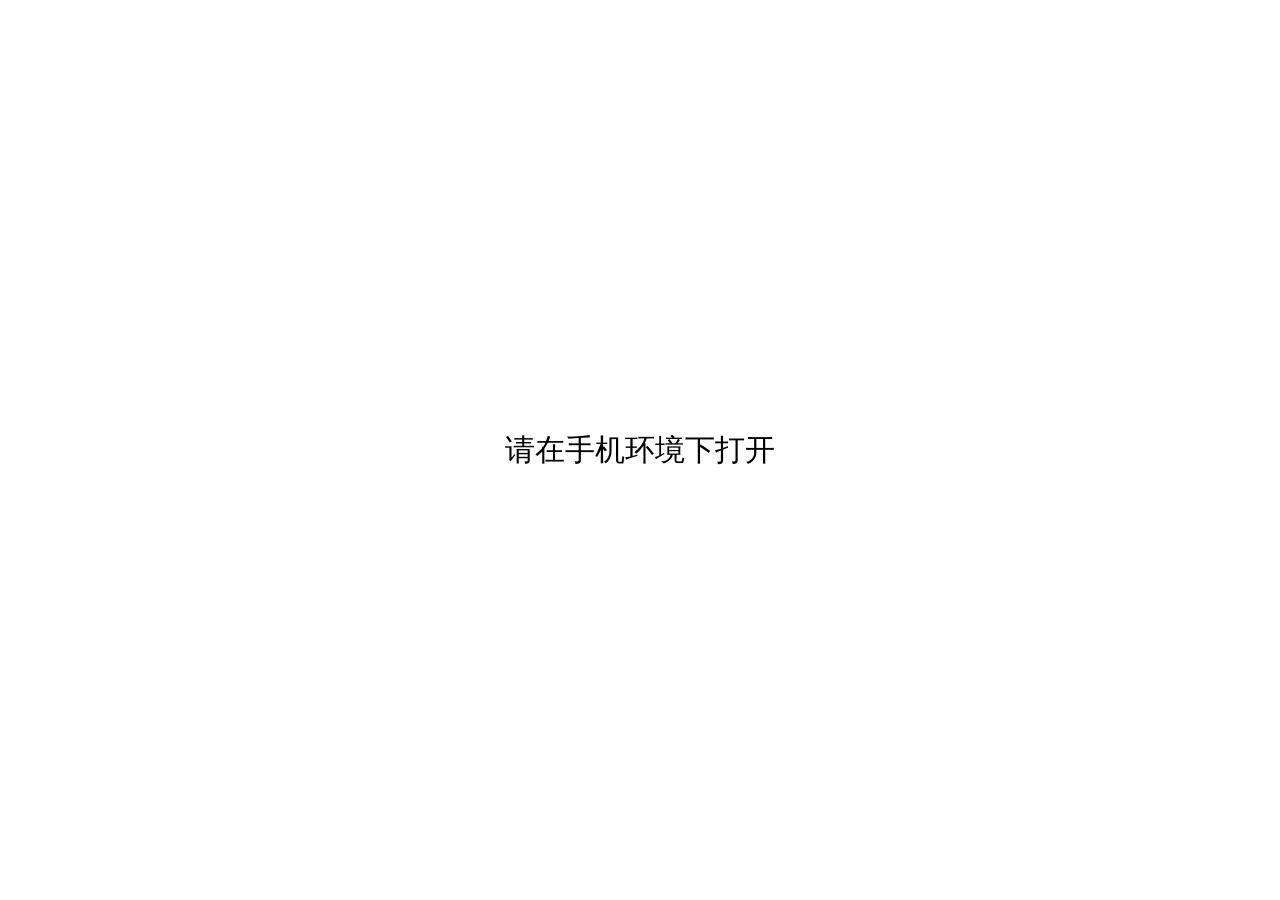
==== index.html @ 9335cc04 "update all" ====
<!doctype html><html lang="en"><head><meta charset="utf-8"/><link rel="icon" href="/favicon.ico"/><meta name="viewport" content="width=device-width,initial-scale=1,user-scalable=no"/><meta name="theme-color" content="#000000"/><meta name="description" content="Web site created using create-react-app"/><link rel="apple-touch-icon" href="/logo192.png"/><link rel="manifest" href="/manifest.json"/><title>React App</title><link href="/static/css/main.545d2fd0.chunk.css" rel="stylesheet"></head><body><noscript>You need to enable JavaScript to run this app.</noscript><div id="root"><img src="./circles.svg" style="width:30%;height:30%;margin:auto;position:absolute;top:50%;left:50%;transform:translate(-50%,-50%)"></div><script>!function(a){function e(e){for(var r,t,n=e[0],o=e[1],u=e[2],p=0,l=[];p<n.length;p++)t=n[p],Object.prototype.hasOwnProperty.call(i,t)&&i[t]&&l.push(i[t][0]),i[t]=0;for(r in o)Object.prototype.hasOwnProperty.call(o,r)&&(a[r]=o[r]);for(s&&s(e);l.length;)l.shift()();return c.push.apply(c,u||[]),f()}function f(){for(var e,r=0;r<c.length;r++){for(var t=c[r],n=!0,o=1;o<t.length;o++){var u=t[o];0!==i[u]&&(n=!1)}n&&(c.splice(r--,1),e=p(p.s=t[0]))}return e}var t={},i={1:0},c=[];function p(e){if(t[e])return t[e].exports;var r=t[e]={i:e,l:!1,exports:{}};return a[e].call(r.exports,r,r.exports,p),r.l=!0,r.exports}p.m=a,p.c=t,p.d=function(e,r,t){p.o(e,r)||Object.defineProperty(e,r,{enumerable:!0,get:t})},p.r=function(e){"undefined"!=typeof Symbol&&Symbol.toStringTag&&Object.defineProperty(e,Symbol.toStringTag,{value:"Module"}),Object.defineProperty(e,"__esModule",{value:!0})},p.t=function(r,e){if(1&e&&(r=p(r)),8&e)return r;if(4&e&&"object"==typeof r&&r&&r.__esModule)return r;var t=Object.create(null);if(p.r(t),Object.defineProperty(t,"default",{enumerable:!0,value:r}),2&e&&"string"!=typeof r)for(var n in r)p.d(t,n,function(e){return r[e]}.bind(null,n));return t},p.n=function(e){var r=e&&e.__esModule?function(){return e.default}:function(){return e};return p.d(r,"a",r),r},p.o=function(e,r){return Object.prototype.hasOwnProperty.call(e,r)},p.p="/";var r=this["webpackJsonpmy-app"]=this["webpackJsonpmy-app"]||[],n=r.push.bind(r);r.push=e,r=r.slice();for(var o=0;o<r.length;o++)e(r[o]);var s=n;f()}([])</script><script src="/static/js/2.1abd39d3.chunk.js"></script><script src="/static/js/main.d7942860.chunk.js"></script></body></html>
---- static/css/main.545d2fd0.chunk.css ----
body{margin:0;font-family:-apple-system,BlinkMacSystemFont,Segoe UI,Roboto,Oxygen,Ubuntu,Cantarell,Fira Sans,Droid Sans,Helvetica Neue,sans-serif;-webkit-font-smoothing:antialiased;-moz-osx-font-smoothing:grayscale;overflow:hidden;-webkit-overflow-scrolling:touch}code{font-family:source-code-pro,Menlo,Monaco,Consolas,Courier New,monospace}.anim-circle{-webkit-animation:clipCircleIn 1.5s .4s;animation:clipCircleIn 1.5s .4s}@-webkit-keyframes clipCircleIn{30%{-webkit-clip-path:circle(0);clip-path:circle(0)}60%{-webkit-clip-path:circle(60%);clip-path:circle(60%)}to{-webkit-clip-path:circle(90%);clip-path:circle(90%)}}@keyframes clipCircleIn{30%{-webkit-clip-path:circle(0);clip-path:circle(0)}60%{-webkit-clip-path:circle(60%);clip-path:circle(60%)}to{-webkit-clip-path:circle(90%);clip-path:circle(90%)}}.anim-triangle{-webkit-animation:clipTriangleIn 1.5s;animation:clipTriangleIn 1.5s}@-webkit-keyframes clipTriangleIn{30%{-webkit-clip-path:polygon(50% 50%,49% 51%,51% 51%);clip-path:polygon(50% 50%,49% 51%,51% 51%)}to{-webkit-clip-path:polygon(50% -100%,-100% 150%,200% 150%);clip-path:polygon(50% -100%,-100% 150%,200% 150%)}}@keyframes clipTriangleIn{30%{-webkit-clip-path:polygon(50% 50%,49% 51%,51% 51%);clip-path:polygon(50% 50%,49% 51%,51% 51%)}to{-webkit-clip-path:polygon(50% -100%,-100% 150%,200% 150%);clip-path:polygon(50% -100%,-100% 150%,200% 150%)}}.anim-radius{-webkit-animation:clipRadiusIn 1.5s;animation:clipRadiusIn 1.5s}@-webkit-keyframes clipRadiusIn{30%{-webkit-clip-path:inset(50% round 10% 50%);clip-path:inset(50% round 10% 50%)}to{-webkit-clip-path:inset(0 round 0);clip-path:inset(0 round 0)}}@keyframes clipRadiusIn{30%{-webkit-clip-path:inset(50% round 10% 50%);clip-path:inset(50% round 10% 50%)}to{-webkit-clip-path:inset(0 round 0);clip-path:inset(0 round 0)}}.anim-diamond{-webkit-animation:clipDiamond 1.5s;animation:clipDiamond 1.5s}@-webkit-keyframes clipDiamond{30%{-webkit-clip-path:polygon(50% 50%,50% 50%,50% 50%,50% 50%);clip-path:polygon(50% 50%,50% 50%,50% 50%,50% 50%)}to{-webkit-clip-path:polygon(50% -50%,150% 50%,50% 150%,-50% 50%);clip-path:polygon(50% -50%,150% 50%,50% 150%,-50% 50%)}}@keyframes clipDiamond{30%{-webkit-clip-path:polygon(50% 50%,50% 50%,50% 50%,50% 50%);clip-path:polygon(50% 50%,50% 50%,50% 50%,50% 50%)}to{-webkit-clip-path:polygon(50% -50%,150% 50%,50% 150%,-50% 50%);clip-path:polygon(50% -50%,150% 50%,50% 150%,-50% 50%)}}.anim-fade-left{-webkit-animation:fadeLeft 1.5s;animation:fadeLeft 1.5s}@-webkit-keyframes fadeLeft{0%{width:1.3333vw;height:.6667vh;-webkit-transform:translateX(-600px);transform:translateX(-600px)}}@keyframes fadeLeft{0%{width:1.3333vw;height:.6667vh;-webkit-transform:translateX(-600px);transform:translateX(-600px)}}.anim-fade-left-no{-webkit-animation:fadeLeftNO 2s;animation:fadeLeftNO 2s}@-webkit-keyframes fadeLeftNO{0%{width:0;-webkit-transform:translateX(-200px);transform:translateX(-200px)}50%{width:0;-webkit-transform:translateX(-100px);transform:translateX(-100px)}}@keyframes fadeLeftNO{0%{width:0;-webkit-transform:translateX(-200px);transform:translateX(-200px)}50%{width:0;-webkit-transform:translateX(-100px);transform:translateX(-100px)}}.anim-fade-right{-webkit-animation:fadeRight 1.5s;animation:fadeRight 1.5s}@-webkit-keyframes fadeRight{0%{width:1.3333vw;height:.6667vh;-webkit-transform:translateX(600px);transform:translateX(600px)}}@keyframes fadeRight{0%{width:1.3333vw;height:.6667vh;-webkit-transform:translateX(600px);transform:translateX(600px)}}.anim-fade-right-no{-webkit-animation:fadeRightNO 1.5s;animation:fadeRightNO 1.5s}@-webkit-keyframes fadeRightNO{0%{-webkit-transform:translateX(600px);transform:translateX(600px)}}@keyframes fadeRightNO{0%{-webkit-transform:translateX(600px);transform:translateX(600px)}}.anim-fade-down{-webkit-animation:fadeDown 1.5s linear;animation:fadeDown 1.5s linear}@-webkit-keyframes fadeDown{0%{height:0;-webkit-transform:translateY(-600px);transform:translateY(-600px)}}@keyframes fadeDown{0%{height:0;-webkit-transform:translateY(-600px);transform:translateY(-600px)}}.anim-cross-to-square{-webkit-animation:crossToSquare 1.5s;animation:crossToSquare 1.5s}@-webkit-keyframes crossToSquare{0%{-webkit-clip-path:polygon(50% 20%,50% 50%,20% 50%,50% 50%,50% 80%,50% 50%,80% 50%,50% 50%);clip-path:polygon(50% 20%,50% 50%,20% 50%,50% 50%,50% 80%,50% 50%,80% 50%,50% 50%)}to{-webkit-clip-path:polygon(50% 0,0 0,0 50%,0 100%,50% 100%,100% 100%,100% 50%,100% 0);clip-path:polygon(50% 0,0 0,0 50%,0 100%,50% 100%,100% 100%,100% 50%,100% 0)}}@keyframes crossToSquare{0%{-webkit-clip-path:polygon(50% 20%,50% 50%,20% 50%,50% 50%,50% 80%,50% 50%,80% 50%,50% 50%);clip-path:polygon(50% 20%,50% 50%,20% 50%,50% 50%,50% 80%,50% 50%,80% 50%,50% 50%)}to{-webkit-clip-path:polygon(50% 0,0 0,0 50%,0 100%,50% 100%,100% 100%,100% 50%,100% 0);clip-path:polygon(50% 0,0 0,0 50%,0 100%,50% 100%,100% 100%,100% 50%,100% 0)}}.anim-fan-out{-webkit-animation:fanOut 1.5s linear;animation:fanOut 1.5s linear}@-webkit-keyframes fanOut{0%{-webkit-clip-path:polygon(50% 100%,50% 0,0 0,100% 0,50% 0);clip-path:polygon(50% 100%,50% 0,0 0,100% 0,50% 0)}50%{-webkit-clip-path:polygon(50% 100%,0 0,0 0,100% 0,100% 0);clip-path:polygon(50% 100%,0 0,0 0,100% 0,100% 0)}to{-webkit-clip-path:polygon(50% 100%,0 100%,0 0,100% 0,100% 100%);clip-path:polygon(50% 100%,0 100%,0 0,100% 0,100% 100%)}}@keyframes fanOut{0%{-webkit-clip-path:polygon(50% 100%,50% 0,0 0,100% 0,50% 0);clip-path:polygon(50% 100%,50% 0,0 0,100% 0,50% 0)}50%{-webkit-clip-path:polygon(50% 100%,0 0,0 0,100% 0,100% 0);clip-path:polygon(50% 100%,0 0,0 0,100% 0,100% 0)}to{-webkit-clip-path:polygon(50% 100%,0 100%,0 0,100% 0,100% 100%);clip-path:polygon(50% 100%,0 100%,0 0,100% 0,100% 100%)}}.anim-fade-in{-webkit-animation:fadeIn 1.5s linear;animation:fadeIn 1.5s linear}@-webkit-keyframes fadeIn{0%{opacity:0;display:block}to{opacity:1}}@keyframes fadeIn{0%{opacity:0;display:block}to{opacity:1}}.anim-fade-star{-webkit-mask:url(/static/media/star.fa003c3d.svg) no-repeat center;mask:url(/static/media/star.fa003c3d.svg) no-repeat center;-webkit-mask-size:300% 300%;mask-size:300% 300%;-webkit-animation:fadeStar 1.5s linear .5s both;animation:fadeStar 1.5s linear .5s both}@-webkit-keyframes fadeStar{0%{-webkit-mask-size:0 0;mask-size:0 0}to{-webkit-mask-size:300% 300%;mask-size:300% 300%}}@keyframes fadeStar{0%{-webkit-mask-size:0 0;mask-size:0 0}to{-webkit-mask-size:300% 300%;mask-size:300% 300%}}.anim-fade-heart{-webkit-mask:url(/static/media/heart.6deee3b5.svg) no-repeat center;mask:url(/static/media/heart.6deee3b5.svg) no-repeat center;-webkit-mask-size:200% 300%;mask-size:200% 300%;-webkit-animation:fadeHeart 1.5s linear .5s both;animation:fadeHeart 1.5s linear .5s both}@-webkit-keyframes fadeHeart{0%{-webkit-mask-size:0 0;mask-size:0 0}to{-webkit-mask-size:200% 300%;mask-size:200% 300%}}@keyframes fadeHeart{0%{-webkit-mask-size:0 0;mask-size:0 0}to{-webkit-mask-size:200% 300%;mask-size:200% 300%}}.text-kaiti{font-family:KaiTi,KaiTi_GB2312}.text-auto-type{display:inline-block;width:16em;overflow:hidden;white-space:nowrap;-webkit-animation:typing 1.5s steps(20);animation:typing 1.5s steps(20)}@-webkit-keyframes typing{0%{width:0}}@keyframes typing{0%{width:0}}.App{top:50%;left:50%;max-width:680px;display:inline-block;-webkit-transform:translate(-50%,-50%);transform:translate(-50%,-50%)}.App,.Box{width:100%;height:100%;position:absolute}.Box{left:0}.item{top:50%;left:50%;width:100%;height:100%;display:flex;-webkit-transition:all .4s;transition:all .4s;flex-direction:column;justify-content:space-between;-webkit-transform:translate(-50%,-50%);transform:translate(-50%,-50%)}.Bgm,.item{position:absolute}.Bgm{top:1vw;right:1vw;width:14vw;opacity:.8;z-index:100;height:14vw;border-radius:50%;background-size:contain;background-position:50%}.open{-webkit-animation:mymove 5s linear infinite;animation:mymove 5s linear infinite}@-webkit-keyframes mymove{0%{-webkit-transform:rotate(0deg);transform:rotate(0deg)}to{-webkit-transform:rotate(1turn);transform:rotate(1turn)}}@keyframes mymove{0%{-webkit-transform:rotate(0deg);transform:rotate(0deg)}to{-webkit-transform:rotate(1turn);transform:rotate(1turn)}}.border-auto-scroll,.border-auto-scroll:before{position:absolute;top:0;bottom:0;left:0;right:0}.border-auto-scroll{margin:auto;color:#69ca62}.border-auto-scroll:before{box-sizing:border-box;content:"";z-index:-1;margin:-2vw;box-shadow:inset 0 0 0 2px;-webkit-animation:clipMe 3s linear infinite;animation:clipMe 3s linear infinite;-webkit-animation-delay:-4s;animation-delay:-4s}@-webkit-keyframes clipMe{0%{clip:rect(0,65vw,0,59vw)}15%{clip:rect(0,65vw,50vh,59vw)}55%{clip:rect(0,65vw,73vh,40vw)}80%{clip:rect(0,65vw,73vh,30vw)}to{clip:rect(0,65vw,73vh,1vw)}}@keyframes clipMe{0%{clip:rect(0,65vw,0,59vw)}15%{clip:rect(0,65vw,50vh,59vw)}55%{clip:rect(0,65vw,73vh,40vw)}80%{clip:rect(0,65vw,73vh,30vw)}to{clip:rect(0,65vw,73vh,1vw)}}@-webkit-keyframes sixfadeNo{0%{width:0}to{width:0}}@keyframes sixfadeNo{0%{width:0}to{width:0}}@-webkit-keyframes sixTextfadeNo{0%{width:0;font-size:0}to{width:0;font-size:0}}@keyframes sixTextfadeNo{0%{width:0;font-size:0}to{width:0;font-size:0}}.six.anim-fade-left{-webkit-animation:sixfadeNo 1.5s,sixfadeLeft 1.5s 1s;animation:sixfadeNo 1.5s,sixfadeLeft 1.5s 1s}@-webkit-keyframes sixfadeLeft{0%{width:0;-webkit-transform:translateX(-800px);transform:translateX(-800px)}to{width:50%}}@keyframes sixfadeLeft{0%{width:0;-webkit-transform:translateX(-800px);transform:translateX(-800px)}to{width:50%}}.six.photo.anim-fade-right{-webkit-animation:sixfadeNo 2s,sixphotoFadeRight 1.5s 2s;animation:sixfadeNo 2s,sixphotoFadeRight 1.5s 2s}@-webkit-keyframes sixphotoFadeRight{0%{-webkit-transform:translateX(800px);transform:translateX(800px)}}@keyframes sixphotoFadeRight{0%{-webkit-transform:translateX(800px);transform:translateX(800px)}}.six.text.anim-fade-left{-webkit-animation:sixTextfadeNo 2s,sixphotoFadeLeft 1.5s 2s;animation:sixTextfadeNo 2s,sixphotoFadeLeft 1.5s 2s}.six.photo.anim-fade-left{-webkit-animation:sixfadeNo 3s,sixphotoFadeLeft 1.5s 3s;animation:sixfadeNo 3s,sixphotoFadeLeft 1.5s 3s}@-webkit-keyframes sixphotoFadeLeft{0%{-webkit-transform:translateX(-800px);transform:translateX(-800px)}}@keyframes sixphotoFadeLeft{0%{-webkit-transform:translateX(-800px);transform:translateX(-800px)}}.six.text.anim-fade-right{-webkit-animation:sixTextfadeNo 3s,sixphotoFadeRight 1.5s 3s;animation:sixTextfadeNo 3s,sixphotoFadeRight 1.5s 3s}.left-bottom-text-wrapper{position:absolute;left:0;right:76vw;bottom:0;top:55%;-webkit-writing-mode:vertical-rl;-ms-writing-mode:tb-rl;writing-mode:vertical-rl;letter-spacing:2px}.left-bottom-text-wrapper .left-bottom-text-title{left:0;font-size:6vw;position:absolute;top:3vh}.left-bottom-text-wrapper .left-bottom-text-desc{position:absolute;left:8vw;top:9vh}
/*# sourceMappingURL=main.545d2fd0.chunk.css.map */
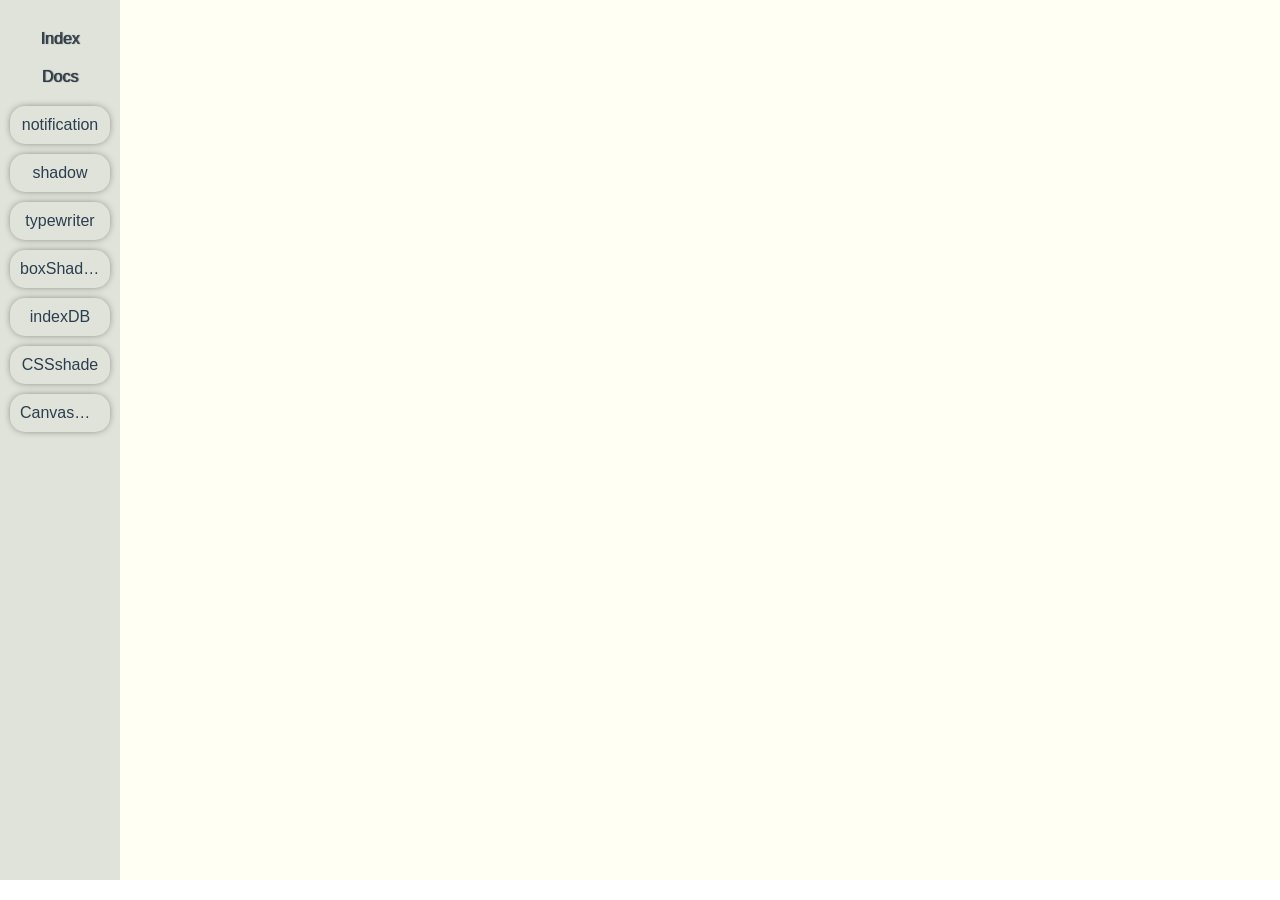
==== commit 785c23c0: "update all" ====
--- a/index.html
+++ b/index.html
@@ -1 +1 @@
-<!doctype html><html lang="en"><head><meta charset="utf-8"/><link rel="icon" href="/favicon.ico"/><meta name="viewport" content="width=device-width,initial-scale=1,user-scalable=no"/><meta name="theme-color" content="#000000"/><meta name="description" content="Web site created using create-react-app"/><link rel="apple-touch-icon" href="/logo192.png"/><link rel="manifest" href="/manifest.json"/><title>React App</title><link href="/static/css/main.545d2fd0.chunk.css" rel="stylesheet"></head><body><noscript>You need to enable JavaScript to run this app.</noscript><div id="root"><img src="./circles.svg" style="width:30%;height:30%;margin:auto;position:absolute;top:50%;left:50%;transform:translate(-50%,-50%)"></div><script>!function(a){function e(e){for(var r,t,n=e[0],o=e[1],u=e[2],p=0,l=[];p<n.length;p++)t=n[p],Object.prototype.hasOwnProperty.call(i,t)&&i[t]&&l.push(i[t][0]),i[t]=0;for(r in o)Object.prototype.hasOwnProperty.call(o,r)&&(a[r]=o[r]);for(s&&s(e);l.length;)l.shift()();return c.push.apply(c,u||[]),f()}function f(){for(var e,r=0;r<c.length;r++){for(var t=c[r],n=!0,o=1;o<t.length;o++){var u=t[o];0!==i[u]&&(n=!1)}n&&(c.splice(r--,1),e=p(p.s=t[0]))}return e}var t={},i={1:0},c=[];function p(e){if(t[e])return t[e].exports;var r=t[e]={i:e,l:!1,exports:{}};return a[e].call(r.exports,r,r.exports,p),r.l=!0,r.exports}p.m=a,p.c=t,p.d=function(e,r,t){p.o(e,r)||Object.defineProperty(e,r,{enumerable:!0,get:t})},p.r=function(e){"undefined"!=typeof Symbol&&Symbol.toStringTag&&Object.defineProperty(e,Symbol.toStringTag,{value:"Module"}),Object.defineProperty(e,"__esModule",{value:!0})},p.t=function(r,e){if(1&e&&(r=p(r)),8&e)return r;if(4&e&&"object"==typeof r&&r&&r.__esModule)return r;var t=Object.create(null);if(p.r(t),Object.defineProperty(t,"default",{enumerable:!0,value:r}),2&e&&"string"!=typeof r)for(var n in r)p.d(t,n,function(e){return r[e]}.bind(null,n));return t},p.n=function(e){var r=e&&e.__esModule?function(){return e.default}:function(){return e};return p.d(r,"a",r),r},p.o=function(e,r){return Object.prototype.hasOwnProperty.call(e,r)},p.p="/";var r=this["webpackJsonpmy-app"]=this["webpackJsonpmy-app"]||[],n=r.push.bind(r);r.push=e,r=r.slice();for(var o=0;o<r.length;o++)e(r[o]);var s=n;f()}([])</script><script src="/static/js/2.1abd39d3.chunk.js"></script><script src="/static/js/main.d7942860.chunk.js"></script></body></html>+<!DOCTYPE html><html lang=zh><head><meta charset=utf-8><meta http-equiv=X-UA-Compatible content="IE=edge"><meta name=viewport content="width=device-width,initial-scale=1"><link rel=icon href=/favicon.ico><title>vue-notification</title><link href=/css/CSSshade.2cc5fedf.css rel=prefetch><link href=/css/CanvasAmi.07cc281f.css rel=prefetch><link href=/css/boxShadowAmi.36944b63.css rel=prefetch><link href=/css/indexDB.7cd95199.css rel=prefetch><link href=/css/notification.745b9790.css rel=prefetch><link href=/css/shadow.45ce122a.css rel=prefetch><link href=/css/typewriter.f6f4ba61.css rel=prefetch><link href=/js/CSSshade.78648784.js rel=prefetch><link href=/js/CanvasAmi.f26b484d.js rel=prefetch><link href=/js/boxShadowAmi.7326f5f7.js rel=prefetch><link href=/js/indexDB.d6e55b13.js rel=prefetch><link href=/js/notification.25e220c7.js rel=prefetch><link href=/js/shadow.d3029220.js rel=prefetch><link href=/js/typewriter.ca0ff2c7.js rel=prefetch><link href=/css/app.3b15183a.css rel=preload as=style><link href=/js/app.c17be5f7.js rel=preload as=script><link href=/js/chunk-vendors.b39cdafb.js rel=preload as=script><link href=/css/app.3b15183a.css rel=stylesheet></head><body><noscript><strong>We're sorry but vue-notification doesn't work properly without JavaScript enabled. Please enable it to continue.</strong></noscript><div id=app></div><script src=/js/chunk-vendors.b39cdafb.js></script><script src=/js/app.c17be5f7.js></script></body></html>
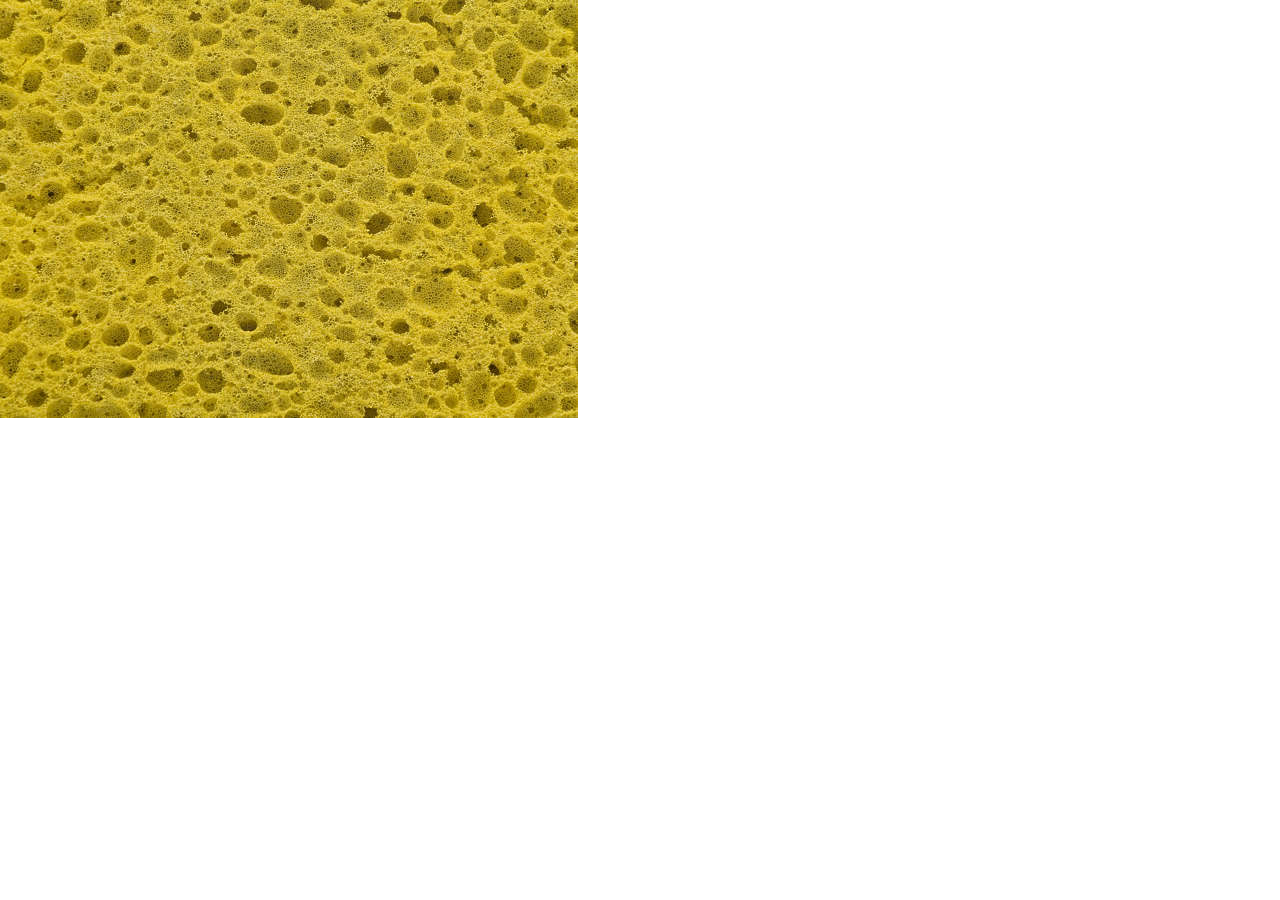
==== commit 59849448: "img test" ====
--- a/index.html
+++ b/index.html
@@ -1 +1,31 @@
-<!DOCTYPE html><html lang=zh><head><meta charset=utf-8><meta http-equiv=X-UA-Compatible content="IE=edge"><meta name=viewport content="width=device-width,initial-scale=1"><link rel=icon href=/favicon.ico><title>vue-notification</title><link href=/css/CSSshade.2cc5fedf.css rel=prefetch><link href=/css/CanvasAmi.07cc281f.css rel=prefetch><link href=/css/boxShadowAmi.36944b63.css rel=prefetch><link href=/css/indexDB.7cd95199.css rel=prefetch><link href=/css/notification.745b9790.css rel=prefetch><link href=/css/shadow.45ce122a.css rel=prefetch><link href=/css/typewriter.f6f4ba61.css rel=prefetch><link href=/js/CSSshade.78648784.js rel=prefetch><link href=/js/CanvasAmi.f26b484d.js rel=prefetch><link href=/js/boxShadowAmi.7326f5f7.js rel=prefetch><link href=/js/indexDB.d6e55b13.js rel=prefetch><link href=/js/notification.25e220c7.js rel=prefetch><link href=/js/shadow.d3029220.js rel=prefetch><link href=/js/typewriter.ca0ff2c7.js rel=prefetch><link href=/css/app.3b15183a.css rel=preload as=style><link href=/js/app.c17be5f7.js rel=preload as=script><link href=/js/chunk-vendors.b39cdafb.js rel=preload as=script><link href=/css/app.3b15183a.css rel=stylesheet></head><body><noscript><strong>We're sorry but vue-notification doesn't work properly without JavaScript enabled. Please enable it to continue.</strong></noscript><div id=app></div><script src=/js/chunk-vendors.b39cdafb.js></script><script src=/js/app.c17be5f7.js></script></body></html>+<!DOCTYPE html>
+<html lang=zh>
+
+<head>
+    <meta charset=utf-8>
+    <meta http-equiv=X-UA-Compatible content="IE=edge">
+    <meta name=viewport content="width=device-width,initial-scale=1">
+    <link rel=icon href=/favicon.ico> <title>vue-notification</title>
+    <link href=/css/CSSshade.2cc5fedf.css rel=prefetch>
+    <link href=/css/CanvasAmi.07cc281f.css rel=prefetch>
+    <link href=/css/boxShadowAmi.36944b63.css rel=prefetch>
+    <link href=/css/indexDB.7cd95199.css rel=prefetch>
+    <link href=/css/notification.745b9790.css rel=prefetch>
+    <link href=/css/shadow.45ce122a.css rel=prefetch>
+    <link href=/css/typewriter.f6f4ba61.css rel=prefetch>
+    <link href=/js/CSSshade.78648784.js rel=prefetch>
+    <link href=/js/CanvasAmi.f26b484d.js rel=prefetch>
+    <link href=/js/boxShadowAmi.7326f5f7.js rel=prefetch>
+    <link href=/js/indexDB.d6e55b13.js rel=prefetch>
+    <link href=/js/notification.25e220c7.js rel=prefetch>
+    <link href=/js/shadow.d3029220.js rel=prefetch>
+    <link href=/js/typewriter.ca0ff2c7.js rel=prefetch>
+    <link href=/css/app.3b15183a.css rel=preload as=style>
+    <link href=/js/app.c17be5f7.js rel=preload as=script>
+    <link href=/js/chunk-vendors.b39cdafb.js rel=preload as=script>
+    <link href=/css/app.3b15183a.css rel=stylesheet>
+</head>
+
+<body><noscript><strong>We're sorry but vue-notification doesn't work properly without JavaScript enabled. Please enable
+            it to continue.</strong></noscript>
+    <img src="./img/sponge.b52b2a61.jpg" alt="">
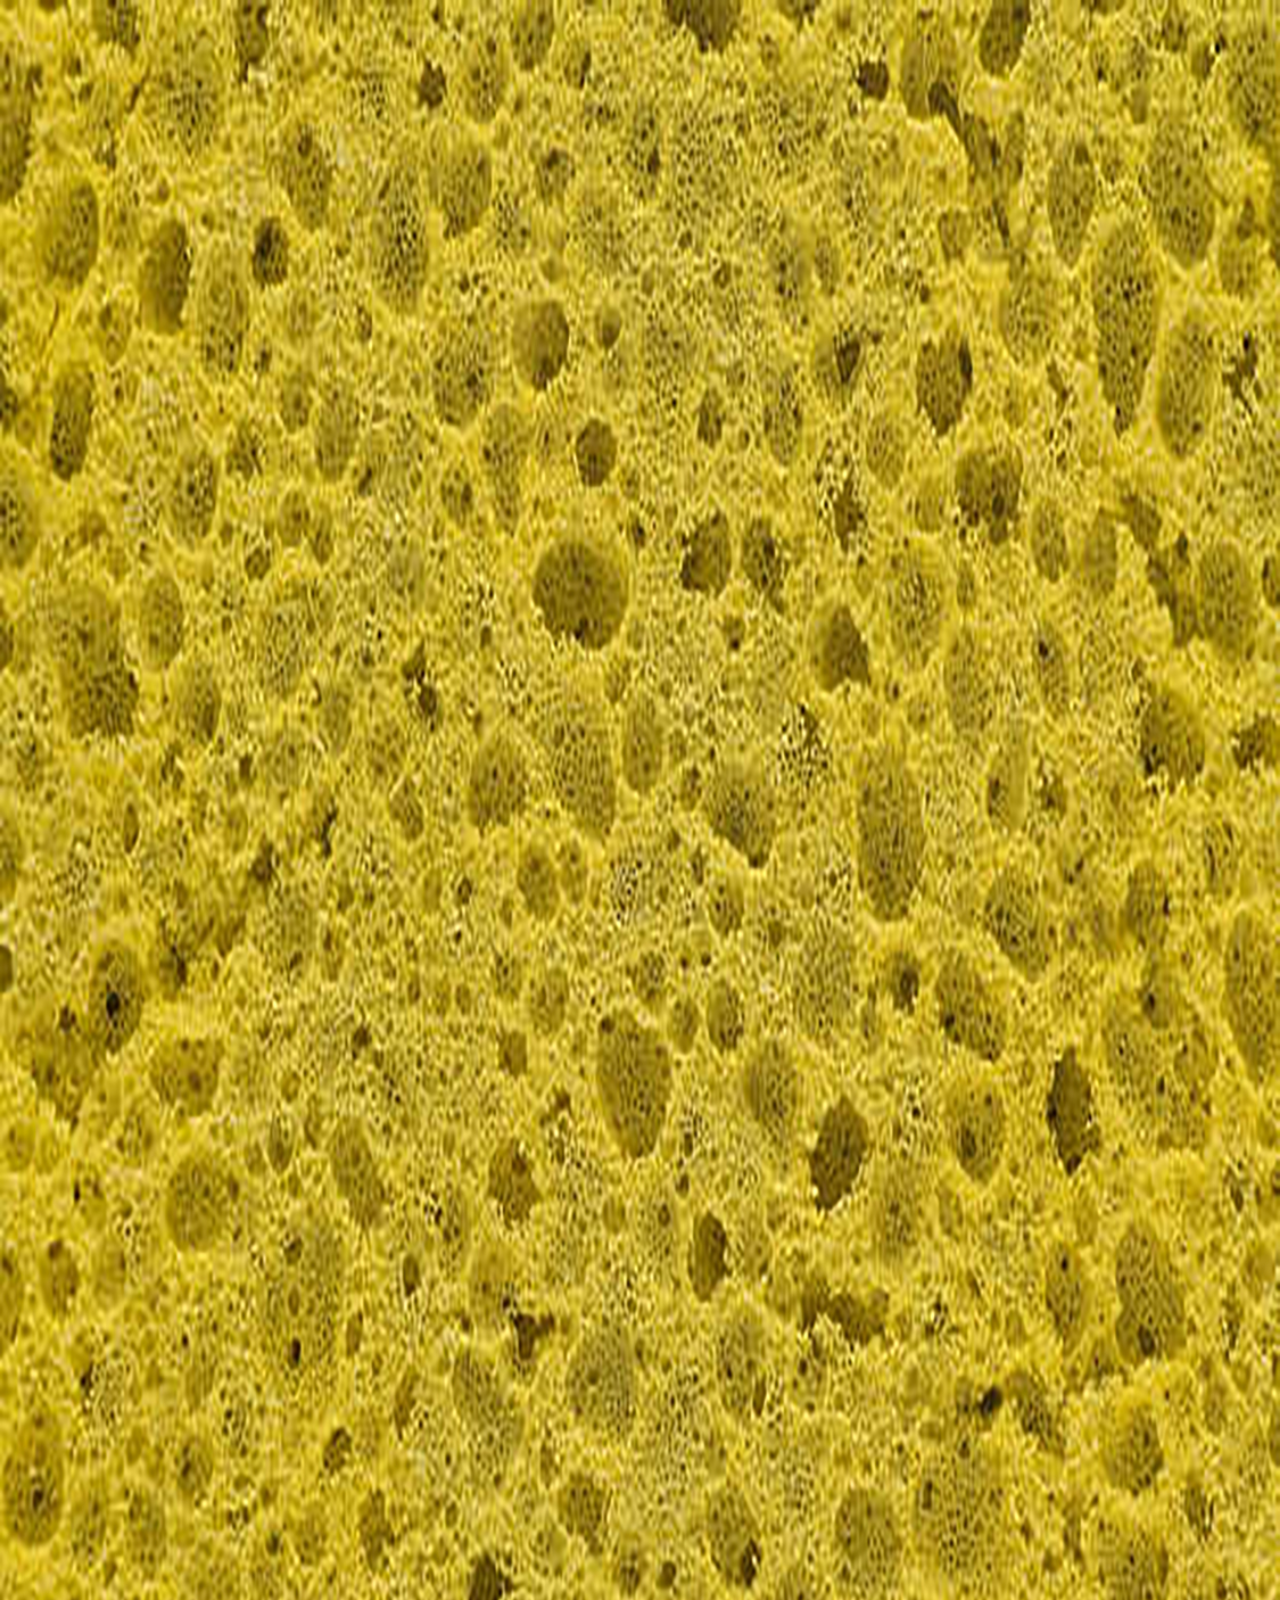
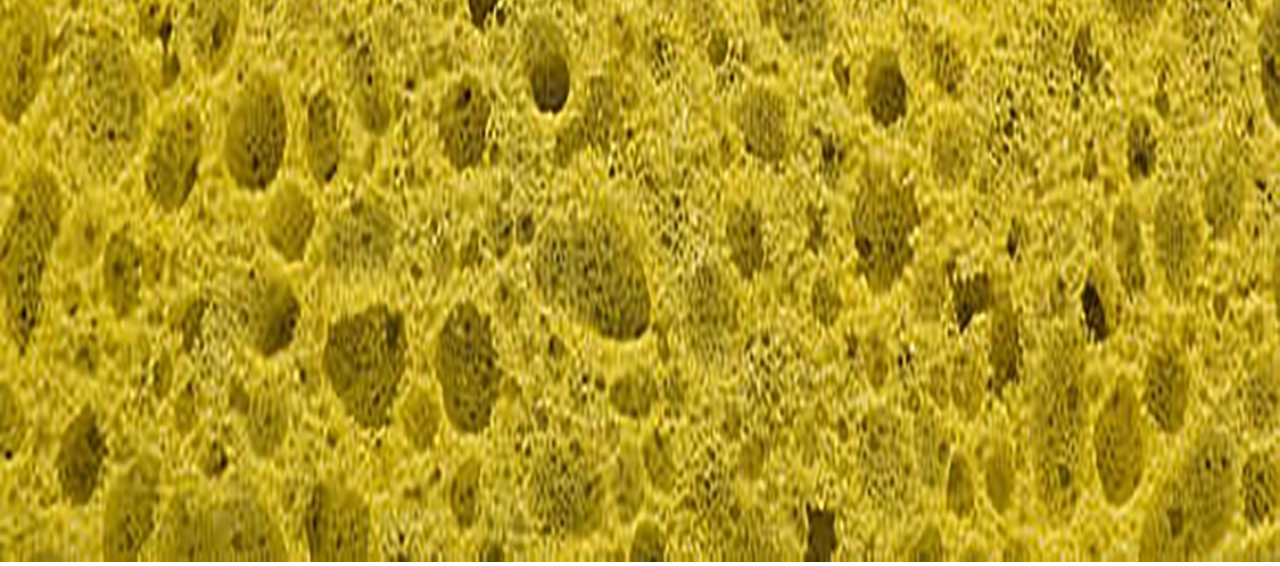
==== commit 5636069e: "img test" ====
--- a/index.html
+++ b/index.html
@@ -28,4 +28,4 @@
 
 <body><noscript><strong>We're sorry but vue-notification doesn't work properly without JavaScript enabled. Please enable
             it to continue.</strong></noscript>
-    <img src="./img/sponge.b52b2a61.jpg" alt="">+    <img style="width:100%;" src="./img/sponge.b52b2a61.jpg" alt="">
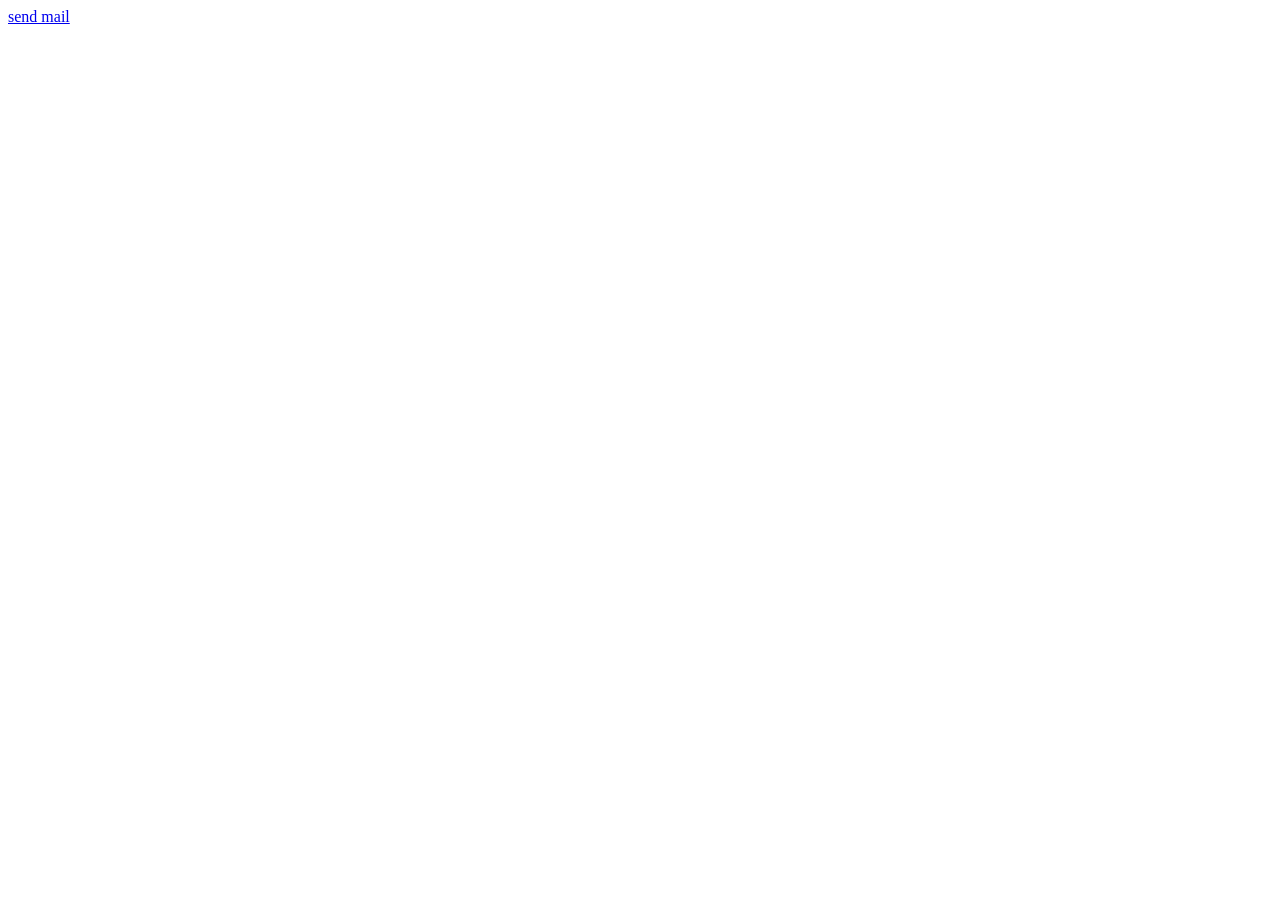
==== commit f790a1dc: "add" ====
--- a/index.html
+++ b/index.html
@@ -1,31 +1,11 @@
 <!DOCTYPE html>
-<html lang=zh>
-
+<html lang="en">
 <head>
-    <meta charset=utf-8>
-    <meta http-equiv=X-UA-Compatible content="IE=edge">
-    <meta name=viewport content="width=device-width,initial-scale=1">
-    <link rel=icon href=/favicon.ico> <title>vue-notification</title>
-    <link href=/css/CSSshade.2cc5fedf.css rel=prefetch>
-    <link href=/css/CanvasAmi.07cc281f.css rel=prefetch>
-    <link href=/css/boxShadowAmi.36944b63.css rel=prefetch>
-    <link href=/css/indexDB.7cd95199.css rel=prefetch>
-    <link href=/css/notification.745b9790.css rel=prefetch>
-    <link href=/css/shadow.45ce122a.css rel=prefetch>
-    <link href=/css/typewriter.f6f4ba61.css rel=prefetch>
-    <link href=/js/CSSshade.78648784.js rel=prefetch>
-    <link href=/js/CanvasAmi.f26b484d.js rel=prefetch>
-    <link href=/js/boxShadowAmi.7326f5f7.js rel=prefetch>
-    <link href=/js/indexDB.d6e55b13.js rel=prefetch>
-    <link href=/js/notification.25e220c7.js rel=prefetch>
-    <link href=/js/shadow.d3029220.js rel=prefetch>
-    <link href=/js/typewriter.ca0ff2c7.js rel=prefetch>
-    <link href=/css/app.3b15183a.css rel=preload as=style>
-    <link href=/js/app.c17be5f7.js rel=preload as=script>
-    <link href=/js/chunk-vendors.b39cdafb.js rel=preload as=script>
-    <link href=/css/app.3b15183a.css rel=stylesheet>
+    <meta charset="UTF-8">
+    <meta name="viewport" content="width=device-width, initial-scale=1.0">
+    <title>Document</title>
 </head>
-
-<body><noscript><strong>We're sorry but vue-notification doesn't work properly without JavaScript enabled. Please enable
-            it to continue.</strong></noscript>
-    <img style="width:100%;" src="./img/sponge.b52b2a61.jpg" alt="">+<body>
+    <a href="mailto:864853934@qq.com?subject=test&cc=sample@hotmail.com&body=use mailto sample">send mail</a>
+</body>
+</html>
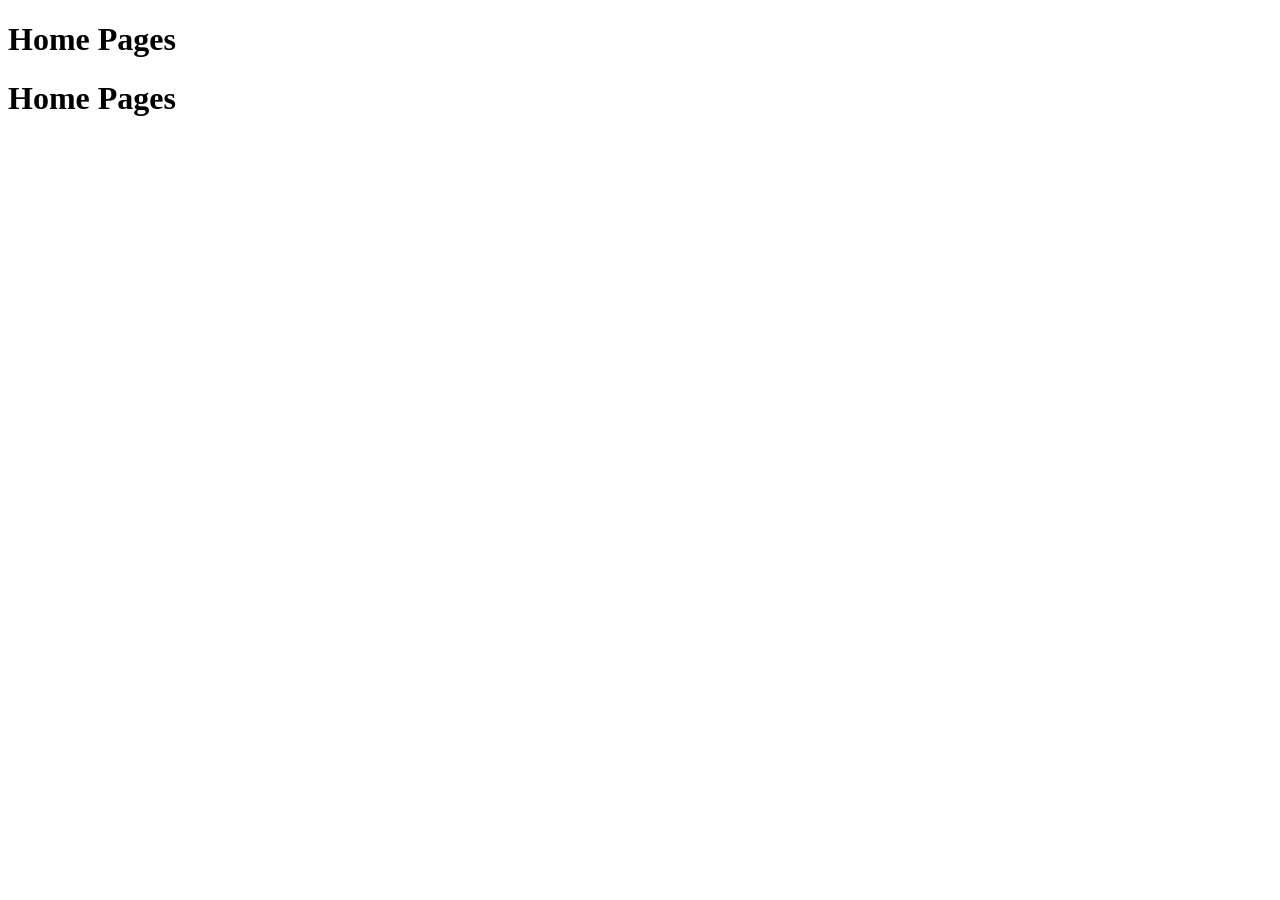
==== commit fe7c0238: "init" ====
--- a/index.html
+++ b/index.html
@@ -1,3 +1,11 @@
+<!--
+ * @Author: gangzhigm 864853934@qq.com
+ * @Date: 2023-01-29 10:32:03
+ * @LastEditors: gangzhigm 864853934@qq.com
+ * @LastEditTime: 2023-01-29 10:34:41
+ * @FilePath: \gangzhigm.github.io\index.html
+ * @Description: 这是默认设置,请设置`customMade`, 打开koroFileHeader查看配置 进行设置: https://github.com/OBKoro1/koro1FileHeader/wiki/%E9%85%8D%E7%BD%AE
+-->
 <!DOCTYPE html>
 <html lang="en">
 <head>
@@ -6,6 +14,7 @@
     <title>Document</title>
 </head>
 <body>
-    <a href="mailto:864853934@qq.com?subject=test&cc=sample@hotmail.com&body=use mailto sample">send mail</a>
+    <h1>Home Pages</h1>
+    <h1>Home Pages</h1>
 </body>
 </html>
